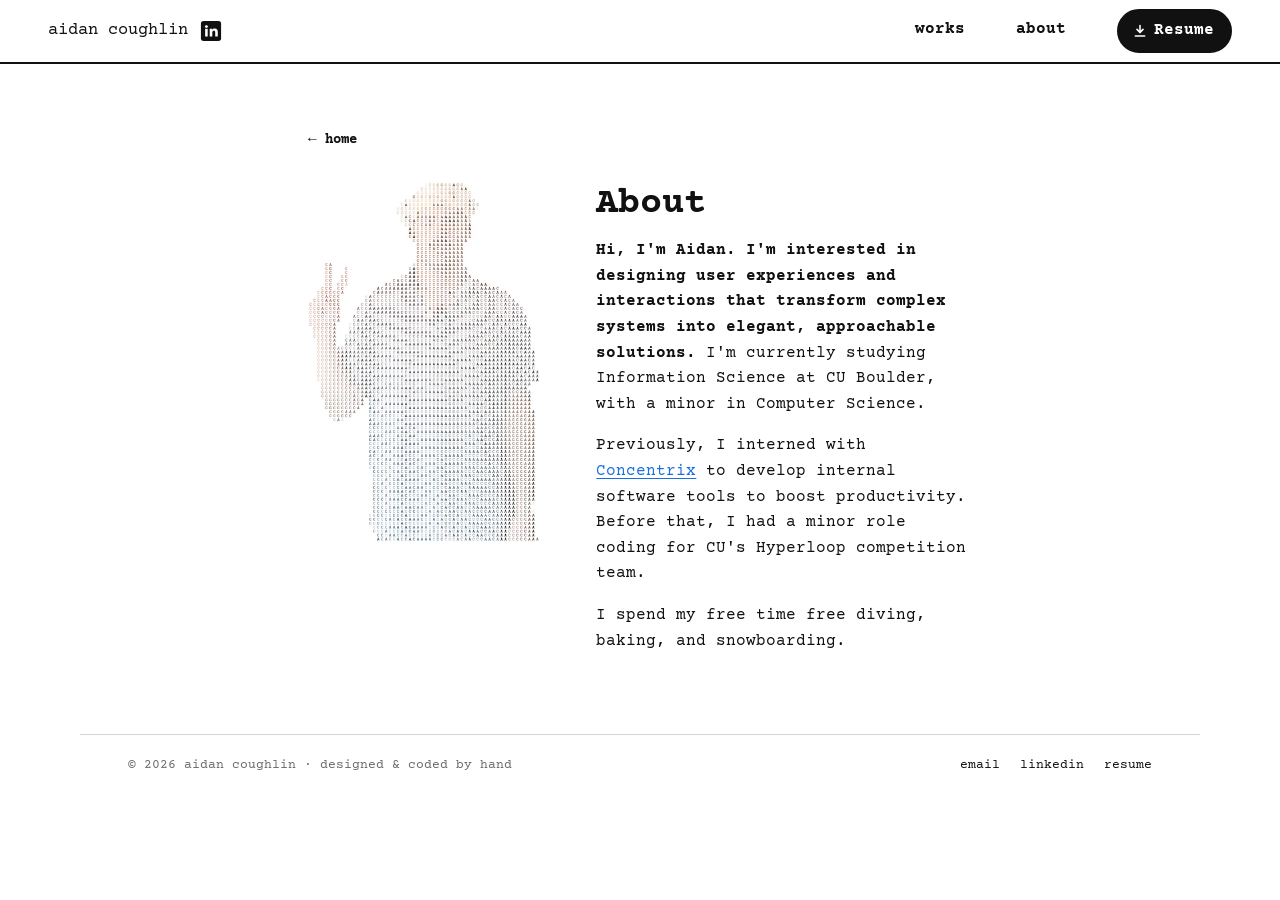
==== about.html @ 381c8c9e "Initial commit: hand-coded portfolio site Cards now have square corners and no offset shadow.  Co-Au" ====
<!DOCTYPE html>
<html lang="en">
<head>
  <meta charset="utf-8" />
  <meta name="viewport" content="width=device-width, initial-scale=1" />
  <title>About — Aidan Coughlin</title>
  <meta name="description" content="About Aidan Coughlin, an Information Science student at CU Boulder designing user experiences for complex systems." />
  <link rel="preload" href="assets/fonts/courier-prime-latin-400-normal.woff2" as="font" type="font/woff2" crossorigin />
  <link rel="preload" href="assets/fonts/courier-prime-latin-700-normal.woff2" as="font" type="font/woff2" crossorigin />
  <link rel="stylesheet" href="css/styles.css" />
  <script src="js/main.js" defer></script>
</head>
<body>
  <header class="site-header">
    <div class="brand">
      <a class="brand-name" href="./">aidan coughlin</a>
      <a class="icon-link" href="https://www.linkedin.com/in/your-handle" target="_blank" rel="noopener" aria-label="LinkedIn profile">
        <svg viewBox="0 0 24 24" aria-hidden="true"><rect x="1" y="1" width="22" height="22" rx="3" fill="currentColor"/><circle cx="7" cy="7.2" r="1.6" fill="#fff"/><rect x="5.6" y="9.6" width="2.8" height="8.4" fill="#fff"/><path d="M10.6 9.6h2.7v1.2c.5-.8 1.5-1.4 2.9-1.4 2.2 0 3.2 1.4 3.2 3.8V18h-2.8v-4.4c0-1.2-.4-1.9-1.4-1.9s-1.8.7-1.8 1.9V18h-2.8z" fill="#fff"/></svg>
      </a>
    </div>
    <nav class="site-nav" aria-label="Primary">
      <a class="nav-link nav-works" href="./#work">works</a>
      <a class="nav-link" href="about.html" aria-current="page">about</a>
      <a class="btn-resume" href="assets/aidan-coughlin-resume.pdf" download>
        <svg viewBox="0 0 24 24" aria-hidden="true" fill="none" stroke="currentColor" stroke-width="2.4" stroke-linecap="round" stroke-linejoin="round"><g class="dl-arrow"><path d="M12 4v10"/><path d="m7.5 9.5 4.5 4.5 4.5-4.5"/></g><path d="M5 19.5h14"/></svg>
        Resume
      </a>
    </nav>
  </header>

  <main class="page">
    <a class="nav-link back-link" href="./">← home</a>
    <div class="about-grid">
      <picture>
        <source srcset="assets/portrait.webp" type="image/webp" />
        <img src="assets/portrait.jpg" width="413" height="640" alt="ASCII-art portrait of Aidan, built from the letters A and C, holding up a peace sign" />
      </picture>
      <div>
        <h1>About</h1>
        <p><strong>Hi, I'm Aidan. I'm interested in designing user experiences and interactions that transform complex systems into elegant, approachable solutions.</strong> I'm currently studying Information Science at CU Boulder, with a minor in Computer Science.</p>
        <p>Previously, I interned with <a class="text-link" href="https://www.concentrix.com" target="_blank" rel="noopener">Concentrix</a> to develop internal software tools to boost productivity. Before that, I had a minor role coding for CU's Hyperloop competition team.</p>
        <p>I spend my free time free diving, baking, and snowboarding.</p>
      </div>
    </div>
  </main>

  <footer class="site-footer">
    <span>© <span data-year>2026</span> aidan coughlin · designed &amp; coded by hand</span>
    <span class="footer-links">
      <a class="nav-link" href="mailto:aidan.coughlin@colorado.edu">email</a>
      <a class="nav-link" href="https://www.linkedin.com/in/your-handle" target="_blank" rel="noopener">linkedin</a>
      <a class="nav-link" href="assets/aidan-coughlin-resume.pdf" download>resume</a>
    </span>
  </footer>
</body>
</html>
---- css/styles.css ----
/* ==========================================================================
   aidan coughlin — portfolio
   Plain CSS, no build step. Sections:
   1. Tokens  2. Base  3. Header  4. Landing hero  5. Project cards
   6. Card illustrations  7. Footer  8. Inner pages  9. Responsive  10. Motion
   ========================================================================== */

/* 0. Fonts (self-hosted Courier Prime, SIL Open Font License) --------------- */
@font-face {
  font-family: "Courier Prime"; font-style: normal; font-weight: 400; font-display: swap;
  src: url("../assets/fonts/courier-prime-latin-400-normal.woff2") format("woff2");
}
@font-face {
  font-family: "Courier Prime"; font-style: normal; font-weight: 700; font-display: swap;
  src: url("../assets/fonts/courier-prime-latin-700-normal.woff2") format("woff2");
}
@font-face {
  font-family: "Courier Prime"; font-style: italic; font-weight: 400; font-display: swap;
  src: url("../assets/fonts/courier-prime-latin-400-italic.woff2") format("woff2");
}

/* 1. Tokens ---------------------------------------------------------------- */
:root {
  --ink: #111;
  --muted: #6b6b6b;
  --soft: #f5f5f3;
  --hairline: #d6d6d2;
  --link: #1a6fe0;
  --live: #2f9e44;
  --alert: #d9480f;

  --font: "Courier Prime", "Courier New", Courier, monospace;
  --header-h: 64px;
  --pad-x: clamp(16px, 4vw, 48px);
  --content-w: 1120px;
  --radius: 12px;
  --ease: cubic-bezier(.2, .7, .2, 1);
}

/* 2. Base ------------------------------------------------------------------ */
*, *::before, *::after { box-sizing: border-box; }

html { -webkit-text-size-adjust: 100%; scroll-behavior: smooth; }

body {
  margin: 0;
  background: #fff;
  color: var(--ink);
  font-family: var(--font);
  font-size: 16px;
  line-height: 1.6;
  -webkit-font-smoothing: antialiased;
}

img, svg { display: block; max-width: 100%; }

a { color: inherit; }

:focus-visible { outline: 2px solid var(--link); outline-offset: 3px; border-radius: 4px; }

.skip-link {
  position: absolute; left: 12px; top: -48px; z-index: 100;
  background: var(--ink); color: #fff; padding: 8px 12px; border-radius: 6px;
  text-decoration: none; transition: top .2s;
}
.skip-link:focus { top: 12px; }

/* text link inside paragraphs: blue + underline, as on the old site */
.text-link {
  color: var(--link);
  text-decoration: underline;
  text-underline-offset: 3px;
  text-decoration-thickness: 1px;
  transition: text-decoration-thickness .15s, text-underline-offset .15s;
}
.text-link:hover { text-decoration-thickness: 2px; text-underline-offset: 4px; }

/* nav-style link: underline slides in from the left on hover */
.nav-link {
  text-decoration: none;
  font-weight: 700;
  background: linear-gradient(currentColor, currentColor) left bottom / 0% 1.5px no-repeat;
  padding-bottom: 2px;
  transition: background-size .25s var(--ease);
}
.nav-link:hover, .nav-link:focus-visible { background-size: 100% 1.5px; }

/* 3. Header ---------------------------------------------------------------- */
.site-header {
  position: sticky; top: 0; z-index: 10;
  height: var(--header-h);
  display: flex; align-items: center; justify-content: space-between; gap: 16px;
  padding: 0 var(--pad-x);
  background: rgba(255, 255, 255, .92);
  -webkit-backdrop-filter: blur(6px);
  backdrop-filter: blur(6px);
  border-bottom: 2px solid var(--ink);
}

.brand { display: flex; align-items: center; gap: 12px; min-width: 0; }
.brand-name { text-decoration: none; font-size: 1.05rem; white-space: nowrap; }

.icon-link { display: inline-flex; width: 22px; height: 22px; color: var(--ink); transition: color .2s, transform .2s var(--ease); }
.icon-link svg { width: 100%; height: 100%; }
.icon-link:hover { color: #0a66c2; transform: translateY(-1px); }

.site-nav { display: flex; align-items: center; gap: clamp(16px, 4vw, 64px); font-size: 1rem; }

.btn-resume {
  display: inline-flex; align-items: center; gap: 6px;
  background: var(--ink); color: #fff;
  font-weight: 700; text-decoration: none;
  padding: 7px 16px 7px 13px; border-radius: 999px;
  border: 2px solid var(--ink);
  transition: background-color .2s, color .2s, transform .2s var(--ease);
}
.btn-resume svg { width: 16px; height: 16px; }
.btn-resume .dl-arrow { transition: transform .25s var(--ease); }
.btn-resume:hover { background: #fff; color: var(--ink); }
.btn-resume:hover .dl-arrow { transform: translateY(2px); }
.btn-resume:active { transform: scale(.97); }

/* 4. Landing hero ---------------------------------------------------------- */
/* The first screen holds the intro (centered in the free space) and the
   project cards (pinned toward the bottom), so work is visible on load. */
.hero {
  width: min(var(--content-w), 100%);
  margin: 0 auto;
  min-height: calc(100svh - var(--header-h));
  display: flex; flex-direction: column;
  gap: clamp(24px, 4vh, 48px);
  padding: clamp(20px, 4vh, 56px) var(--pad-x) clamp(24px, 5vh, 56px);
}

.intro {
  flex: 1;
  display: flex; align-items: center; justify-content: center;
  gap: clamp(20px, 4vw, 56px);
}

.portrait { flex: none; }
.portrait img {
  height: clamp(150px, 30vh, 290px);
  width: auto;
  transition: transform .5s var(--ease);
  transform-origin: 50% 90%;
}
.portrait:hover img { transform: rotate(-2deg); }

.bio { max-width: 60ch; }
.bio h1 {
  font-size: clamp(1.05rem, .95rem + .45vw, 1.3rem);
  line-height: 1.55;
  font-weight: 700;
  margin: 0 0 .8em;
}
.bio p { margin: 0; font-size: clamp(.94rem, .9rem + .15vw, 1rem); }

.status {
  display: inline-flex; align-items: center; gap: 8px;
  font-size: .82rem !important; color: var(--muted);
  margin-bottom: 1em !important;
}
.status-dot {
  width: 8px; height: 8px; border-radius: 50%;
  background: var(--live);
  box-shadow: 0 0 0 0 rgba(47, 158, 68, .45);
  animation: pulse 2.4s infinite;
}
@keyframes pulse {
  0%   { box-shadow: 0 0 0 0 rgba(47, 158, 68, .45); }
  70%  { box-shadow: 0 0 0 7px rgba(47, 158, 68, 0); }
  100% { box-shadow: 0 0 0 0 rgba(47, 158, 68, 0); }
}

/* 5. Project cards --------------------------------------------------------- */
.section-label {
  display: flex; align-items: center; gap: 12px;
  margin: 0 0 14px;
  font-size: .85rem; font-weight: 400; color: var(--muted);
}
.section-label::after { content: ""; flex: 1; height: 1px; background: var(--hairline); }
.section-label .count { margin-left: -6px; }

.cards {
  display: grid;
  grid-template-columns: repeat(2, minmax(0, 1fr));
  gap: clamp(16px, 2.5vw, 28px);
}

.card {
  display: flex; flex-direction: column;
  background: #fff;
  border: 1.5px solid var(--ink);
  overflow: hidden;
  text-decoration: none; color: inherit;
  transition: transform .25s var(--ease);
}
.card:hover, .card:focus-visible { transform: translateY(-3px); }
.card:focus-visible { outline-offset: 4px; border-radius: 0; }
.card:active { transform: translateY(-1px); }

.card-visual {
  height: clamp(92px, 15vh, 150px);
  background: var(--soft);
  border-bottom: 1.5px solid var(--ink);
  display: grid; place-items: center;
  overflow: hidden;
  position: relative;
}

.card-body { flex: 1; display: flex; flex-direction: column; gap: 6px; padding: 14px 18px 16px; }

.card-meta { display: flex; justify-content: space-between; align-items: center; gap: 8px; font-size: .78rem; color: var(--muted); }

.pill { border: 1px solid var(--hairline); border-radius: 999px; padding: 0 8px; white-space: nowrap; }
.pill--live { border-color: var(--live); color: var(--live); }

.card-title { margin: 0; font-size: clamp(1.1rem, 1rem + .4vw, 1.3rem); line-height: 1.3; }
.card-desc { margin: 0; font-size: .9rem; line-height: 1.5; color: #333; }

.card-foot {
  margin-top: auto; padding-top: 8px;
  display: flex; flex-wrap: wrap; align-items: center; justify-content: space-between; gap: 8px 12px;
  font-size: .78rem;
}
.tags { display: flex; flex-wrap: wrap; gap: 6px; margin: 0; padding: 0; list-style: none; color: var(--muted); }
.tags li { border: 1px solid var(--hairline); border-radius: 999px; padding: 0 8px; }

.card-cta { font-weight: 700; white-space: nowrap; }
.card-cta .arrow { display: inline-block; transition: transform .25s var(--ease); }
.card:hover .card-cta .arrow, .card:focus-visible .card-cta .arrow { transform: translateX(4px); }

/* 6. Card illustrations ---------------------------------------------------- */
/* Hover (or .is-active on touch devices, set by js/main.js) plays a tiny
   story: chat noise collapses into one plan / a message's path is traced. */

/* imin: wall of text -> one plan */
.viz-imin { display: flex; align-items: center; gap: 16px; }
.viz-imin .chat { width: 140px; display: flex; flex-direction: column; gap: 4px; }
.viz-imin .b {
  width: var(--w); height: 7px; border-radius: 4px;
  background: #cfcfcb;
  transform-origin: right center;
  transition: transform .4s var(--ease), opacity .4s;
  transition-delay: calc(var(--i) * 30ms);
}
.viz-imin .b.me { align-self: flex-end; background: #a3a39f; }
.viz-imin .viz-arrow { color: var(--muted); transition: transform .4s var(--ease), color .3s; }
.viz-imin .plan {
  width: 136px;
  display: flex; flex-direction: column;
  padding: 8px 10px;
  background: #fff;
  border: 1.5px solid var(--ink); border-radius: 9px;
  font-size: 11px; line-height: 1.4;
  opacity: .6; transform: scale(.92);
  transition: transform .4s var(--ease) .1s, opacity .4s .1s, box-shadow .4s .1s;
}
.plan-when { color: var(--muted); }
.plan-what { font-weight: 700; }
.plan-who { display: flex; align-items: center; gap: 6px; color: var(--live); font-weight: 700; }
.avatars { display: inline-flex; }
.avatars i { width: 9px; height: 9px; border-radius: 50%; border: 1.5px solid #fff; margin-left: -3px; background: #bbb; }
.avatars i:nth-child(1) { margin-left: 0; background: #e8a87c; }
.avatars i:nth-child(2) { background: #7da7d9; }
.avatars i:nth-child(3) { background: #9fc58f; }
.avatars i:nth-child(4) { background: #c49bd6; }

.card:hover .viz-imin .b, .card:focus-visible .viz-imin .b, .card.is-active .viz-imin .b { transform: scaleX(.18); opacity: .3; }
.card:hover .viz-imin .viz-arrow, .card:focus-visible .viz-imin .viz-arrow, .card.is-active .viz-imin .viz-arrow { transform: translateX(3px); color: var(--ink); }
.card:hover .viz-imin .plan, .card:focus-visible .viz-imin .plan, .card.is-active .viz-imin .plan { opacity: 1; transform: scale(1.04); box-shadow: 3px 3px 0 var(--ink); }

/* ROTC: information-flow diagram */
.viz-rotc { position: absolute; inset: 8px 4%; width: 92%; height: calc(100% - 16px); overflow: visible; }
.viz-rotc .edges path { fill: none; stroke: #c4c4c0; stroke-width: 1.2; }
.viz-rotc .trace {
  fill: none; stroke: var(--ink); stroke-width: 2.2; stroke-linejoin: round; stroke-linecap: round;
  stroke-dasharray: 1; stroke-dashoffset: 1;
  transition: stroke-dashoffset .9s var(--ease);
}
.viz-rotc .nodes rect { fill: #fff; stroke: var(--ink); stroke-width: 1.4; }
.viz-rotc .nodes > circle { fill: #fff; stroke: var(--ink); stroke-width: 1.4; transition: fill .3s .35s; }
.viz-rotc .flights circle { fill: var(--ink); }
.viz-rotc text { font-family: var(--font); font-size: 11px; text-anchor: middle; fill: var(--ink); }
.viz-rotc text.lbl { font-size: 10px; fill: var(--muted); }
.viz-rotc .pain { fill: none !important; stroke: var(--alert) !important; stroke-width: 1.4; opacity: 0; transform-origin: 120px 90px; transition: opacity .3s; }

.card:hover .viz-rotc .trace, .card:focus-visible .viz-rotc .trace, .card.is-active .viz-rotc .trace { stroke-dashoffset: 0; }
.card:hover .viz-rotc .hit, .card:focus-visible .viz-rotc .hit, .card.is-active .viz-rotc .hit { fill: var(--ink); }
.card:hover .viz-rotc .pain, .card:focus-visible .viz-rotc .pain, .card.is-active .viz-rotc .pain { opacity: 1; animation: ring 1.6s .5s infinite; }
@keyframes ring { 0%, 100% { transform: scale(1); } 50% { transform: scale(1.25); } }

/* 7. Footer ---------------------------------------------------------------- */
.site-footer {
  width: min(var(--content-w), 100%);
  margin: 0 auto;
  display: flex; flex-wrap: wrap; justify-content: space-between; gap: 8px 24px;
  padding: 20px var(--pad-x) 28px;
  border-top: 1px solid var(--hairline);
  font-size: .82rem; color: var(--muted);
}
.footer-links { display: flex; gap: 20px; }
.footer-links .nav-link { color: var(--ink); font-weight: 400; }

/* 8. Inner pages (about + case studies) ------------------------------------ */
.page {
  width: min(760px, 100%);
  margin: 0 auto;
  padding: clamp(32px, 7vh, 80px) var(--pad-x) 64px;
}
.back-link { display: inline-block; font-size: .9rem; margin-bottom: 28px; }

.page h1 { font-size: clamp(1.6rem, 1.2rem + 1.6vw, 2.3rem); line-height: 1.2; margin: 0 0 12px; }
.page h2 { font-size: 1.15rem; margin: 48px 0 10px; }
.page p, .page li { font-size: 1rem; }
.page .lede { font-size: 1.1rem; color: #333; margin-top: 0; }

.summary {
  display: grid; grid-template-columns: repeat(auto-fit, minmax(150px, 1fr)); gap: 16px 24px;
  margin: 32px 0 8px; padding: 20px;
  border: 1.5px solid var(--ink); border-radius: var(--radius);
  font-size: .9rem;
}
.summary dt { color: var(--muted); font-size: .78rem; }
.summary dd { margin: 2px 0 0; font-weight: 700; }

.placeholder {
  margin: 8px 0 0; padding: 14px 16px;
  background: var(--soft); border: 1px dashed var(--hairline); border-radius: 8px;
  color: var(--muted); font-size: .9rem;
}

.about-grid { display: grid; grid-template-columns: auto 1fr; gap: clamp(24px, 5vw, 56px); align-items: start; }
.about-grid img { height: clamp(200px, 40vh, 380px); width: auto; }
.about-grid p { margin: 0 0 1em; }

/* 9. Responsive ------------------------------------------------------------ */
/* Short laptop screens: tighten so intro + cards still fit in one view */
@media (min-width: 761px) and (max-height: 800px) {
  .portrait img { height: clamp(140px, 27vh, 220px); }
  .card-desc { font-size: .85rem; }
}

@media (max-width: 760px) {
  :root { --header-h: 56px; }

  .hero { min-height: 0; gap: 36px; }
  .intro { flex-direction: column; align-items: flex-start; gap: 20px; }
  .portrait img { height: 150px; }
  .cards { grid-template-columns: 1fr; }
  .card-visual { height: 120px; }

  .about-grid { grid-template-columns: 1fr; }
  .about-grid img { height: 200px; }
}

@media (max-width: 420px) {
  .site-nav { gap: 14px; font-size: .92rem; }
  .brand { gap: 8px; }
  .brand-name { font-size: .95rem; }
  .nav-works { display: none; }          /* work sits directly below on this page */
  .btn-resume { padding: 5px 12px 5px 10px; }
}

/* 10. Motion preferences --------------------------------------------------- */
@media (prefers-reduced-motion: reduce) {
  html { scroll-behavior: auto; }
  *, *::before, *::after {
    animation: none !important;
    transition-duration: .01ms !important;
    transition-delay: 0s !important;
  }
}
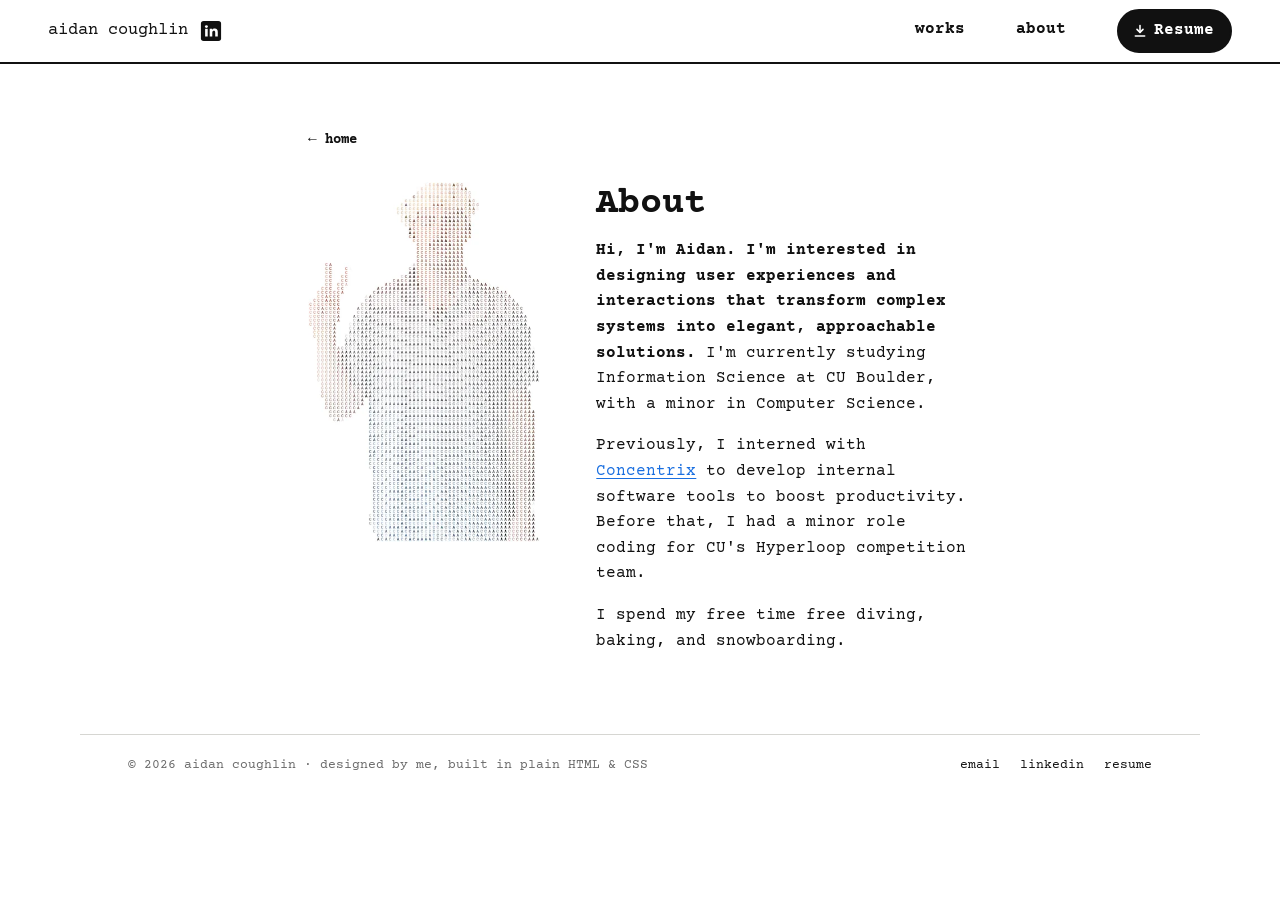
==== commit f3dfea49: "Polish pass: square radii, solid header, favicon, OG image, calmer motion - Two radii only: rectangl" ====
--- a/about.html
+++ b/about.html
@@ -5,16 +5,29 @@
   <meta name="viewport" content="width=device-width, initial-scale=1" />
   <title>About — Aidan Coughlin</title>
   <meta name="description" content="About Aidan Coughlin, an Information Science student at CU Boulder designing user experiences for complex systems." />
+  <meta property="og:title" content="About — Aidan Coughlin" />
+  <meta property="og:description" content="About Aidan Coughlin, an Information Science student at CU Boulder designing user experiences for complex systems." />
+  <meta property="og:type" content="website" />
+  <meta property="og:url" content="https://aidan-coughlin.github.io/portfolio/about.html" />
+  <meta property="og:image" content="https://aidan-coughlin.github.io/portfolio/assets/og.png" />
+  <meta property="og:image:width" content="1200" />
+  <meta property="og:image:height" content="630" />
+  <meta property="og:image:alt" content="aidan coughlin, product designer: ASCII portrait and name in a typewriter font" />
+  <meta name="twitter:card" content="summary_large_image" />
+  <link rel="icon" href="assets/favicon.svg" type="image/svg+xml" />
+  <link rel="apple-touch-icon" href="assets/apple-touch-icon.png" />
   <link rel="preload" href="assets/fonts/courier-prime-latin-400-normal.woff2" as="font" type="font/woff2" crossorigin />
   <link rel="preload" href="assets/fonts/courier-prime-latin-700-normal.woff2" as="font" type="font/woff2" crossorigin />
   <link rel="stylesheet" href="css/styles.css" />
   <script src="js/main.js" defer></script>
 </head>
 <body>
+  <a class="skip-link" href="#main">Skip to content</a>
+
   <header class="site-header">
     <div class="brand">
       <a class="brand-name" href="./">aidan coughlin</a>
-      <a class="icon-link" href="https://www.linkedin.com/in/your-handle" target="_blank" rel="noopener" aria-label="LinkedIn profile">
+      <a class="icon-link" href="https://www.linkedin.com/in/aidan-coughlin/" target="_blank" rel="noopener" aria-label="LinkedIn profile">
         <svg viewBox="0 0 24 24" aria-hidden="true"><rect x="1" y="1" width="22" height="22" rx="3" fill="currentColor"/><circle cx="7" cy="7.2" r="1.6" fill="#fff"/><rect x="5.6" y="9.6" width="2.8" height="8.4" fill="#fff"/><path d="M10.6 9.6h2.7v1.2c.5-.8 1.5-1.4 2.9-1.4 2.2 0 3.2 1.4 3.2 3.8V18h-2.8v-4.4c0-1.2-.4-1.9-1.4-1.9s-1.8.7-1.8 1.9V18h-2.8z" fill="#fff"/></svg>
       </a>
     </div>
@@ -28,7 +41,7 @@
     </nav>
   </header>
 
-  <main class="page">
+  <main class="page" id="main">
     <a class="nav-link back-link" href="./">← home</a>
     <div class="about-grid">
       <picture>
@@ -45,10 +58,10 @@
   </main>
 
   <footer class="site-footer">
-    <span>© <span data-year>2026</span> aidan coughlin · designed &amp; coded by hand</span>
+    <span>© <span data-year>2026</span> aidan coughlin · designed by me, built in plain HTML &amp; CSS</span>
     <span class="footer-links">
       <a class="nav-link" href="mailto:aidan.coughlin@colorado.edu">email</a>
-      <a class="nav-link" href="https://www.linkedin.com/in/your-handle" target="_blank" rel="noopener">linkedin</a>
+      <a class="nav-link" href="https://www.linkedin.com/in/aidan-coughlin/" target="_blank" rel="noopener">linkedin</a>
       <a class="nav-link" href="assets/aidan-coughlin-resume.pdf" download>resume</a>
     </span>
   </footer>
--- a/css/styles.css
+++ b/css/styles.css
@@ -33,7 +33,6 @@
   --header-h: 64px;
   --pad-x: clamp(16px, 4vw, 48px);
   --content-w: 1120px;
-  --radius: 12px;
   --ease: cubic-bezier(.2, .7, .2, 1);
 }
 
@@ -56,11 +55,12 @@
 
 a { color: inherit; }
 
-:focus-visible { outline: 2px solid var(--link); outline-offset: 3px; border-radius: 4px; }
+/* Two radii only: rectangles are square; pills and dots are fully round. */
+:focus-visible { outline: 2px solid var(--link); outline-offset: 3px; }
 
 .skip-link {
   position: absolute; left: 12px; top: -48px; z-index: 100;
-  background: var(--ink); color: #fff; padding: 8px 12px; border-radius: 6px;
+  background: var(--ink); color: #fff; padding: 8px 12px;
   text-decoration: none; transition: top .2s;
 }
 .skip-link:focus { top: 12px; }
@@ -91,18 +91,16 @@
   height: var(--header-h);
   display: flex; align-items: center; justify-content: space-between; gap: 16px;
   padding: 0 var(--pad-x);
-  background: rgba(255, 255, 255, .92);
-  -webkit-backdrop-filter: blur(6px);
-  backdrop-filter: blur(6px);
+  background: #fff;
   border-bottom: 2px solid var(--ink);
 }
 
 .brand { display: flex; align-items: center; gap: 12px; min-width: 0; }
 .brand-name { text-decoration: none; font-size: 1.05rem; white-space: nowrap; }
 
-.icon-link { display: inline-flex; width: 22px; height: 22px; color: var(--ink); transition: color .2s, transform .2s var(--ease); }
+.icon-link { display: inline-flex; width: 22px; height: 22px; color: var(--ink); transition: color .2s; }
 .icon-link svg { width: 100%; height: 100%; }
-.icon-link:hover { color: #0a66c2; transform: translateY(-1px); }
+.icon-link:hover { color: #0a66c2; } /* LinkedIn brand blue */
 
 .site-nav { display: flex; align-items: center; gap: clamp(16px, 4vw, 64px); font-size: 1rem; }
 
@@ -112,13 +110,12 @@
   font-weight: 700; text-decoration: none;
   padding: 7px 16px 7px 13px; border-radius: 999px;
   border: 2px solid var(--ink);
-  transition: background-color .2s, color .2s, transform .2s var(--ease);
+  transition: background-color .2s, color .2s;
 }
 .btn-resume svg { width: 16px; height: 16px; }
 .btn-resume .dl-arrow { transition: transform .25s var(--ease); }
 .btn-resume:hover { background: #fff; color: var(--ink); }
 .btn-resume:hover .dl-arrow { transform: translateY(2px); }
-.btn-resume:active { transform: scale(.97); }
 
 /* 4. Landing hero ---------------------------------------------------------- */
 /* The first screen holds the intro (centered in the free space) and the
@@ -145,7 +142,10 @@
   transition: transform .5s var(--ease);
   transform-origin: 50% 90%;
 }
+/* Tilts away from the side the cursor enters on; js/main.js sets data-tilt.
+   Without JS it falls back to a left tilt. */
 .portrait:hover img { transform: rotate(-2deg); }
+.portrait[data-tilt="right"]:hover img { transform: rotate(2deg); }
 
 .bio { max-width: 60ch; }
 .bio h1 {
@@ -164,13 +164,6 @@
 .status-dot {
   width: 8px; height: 8px; border-radius: 50%;
   background: var(--live);
-  box-shadow: 0 0 0 0 rgba(47, 158, 68, .45);
-  animation: pulse 2.4s infinite;
-}
-@keyframes pulse {
-  0%   { box-shadow: 0 0 0 0 rgba(47, 158, 68, .45); }
-  70%  { box-shadow: 0 0 0 7px rgba(47, 158, 68, 0); }
-  100% { box-shadow: 0 0 0 0 rgba(47, 158, 68, 0); }
 }
 
 /* 5. Project cards --------------------------------------------------------- */
@@ -197,7 +190,7 @@
   transition: transform .25s var(--ease);
 }
 .card:hover, .card:focus-visible { transform: translateY(-3px); }
-.card:focus-visible { outline-offset: 4px; border-radius: 0; }
+.card:focus-visible { outline-offset: 4px; }
 .card:active { transform: translateY(-1px); }
 
 .card-visual {
@@ -239,7 +232,7 @@
 .viz-imin { display: flex; align-items: center; gap: 16px; }
 .viz-imin .chat { width: 140px; display: flex; flex-direction: column; gap: 4px; }
 .viz-imin .b {
-  width: var(--w); height: 7px; border-radius: 4px;
+  width: var(--w); height: 7px; border-radius: 999px;
   background: #cfcfcb;
   transform-origin: right center;
   transition: transform .4s var(--ease), opacity .4s;
@@ -252,7 +245,7 @@
   display: flex; flex-direction: column;
   padding: 8px 10px;
   background: #fff;
-  border: 1.5px solid var(--ink); border-radius: 9px;
+  border: 1.5px solid var(--ink);
   font-size: 11px; line-height: 1.4;
   opacity: .6; transform: scale(.92);
   transition: transform .4s var(--ease) .1s, opacity .4s .1s, box-shadow .4s .1s;
@@ -288,7 +281,7 @@
 
 .card:hover .viz-rotc .trace, .card:focus-visible .viz-rotc .trace, .card.is-active .viz-rotc .trace { stroke-dashoffset: 0; }
 .card:hover .viz-rotc .hit, .card:focus-visible .viz-rotc .hit, .card.is-active .viz-rotc .hit { fill: var(--ink); }
-.card:hover .viz-rotc .pain, .card:focus-visible .viz-rotc .pain, .card.is-active .viz-rotc .pain { opacity: 1; animation: ring 1.6s .5s infinite; }
+.card:hover .viz-rotc .pain, .card:focus-visible .viz-rotc .pain, .card.is-active .viz-rotc .pain { opacity: 1; animation: ring 1.6s .5s 2; }
 @keyframes ring { 0%, 100% { transform: scale(1); } 50% { transform: scale(1.25); } }
 
 /* 7. Footer ---------------------------------------------------------------- */
@@ -319,7 +312,7 @@
 .summary {
   display: grid; grid-template-columns: repeat(auto-fit, minmax(150px, 1fr)); gap: 16px 24px;
   margin: 32px 0 8px; padding: 20px;
-  border: 1.5px solid var(--ink); border-radius: var(--radius);
+  border: 1.5px solid var(--ink);
   font-size: .9rem;
 }
 .summary dt { color: var(--muted); font-size: .78rem; }
@@ -327,7 +320,7 @@
 
 .placeholder {
   margin: 8px 0 0; padding: 14px 16px;
-  background: var(--soft); border: 1px dashed var(--hairline); border-radius: 8px;
+  background: var(--soft); border: 1px dashed var(--hairline);
   color: var(--muted); font-size: .9rem;
 }
 
